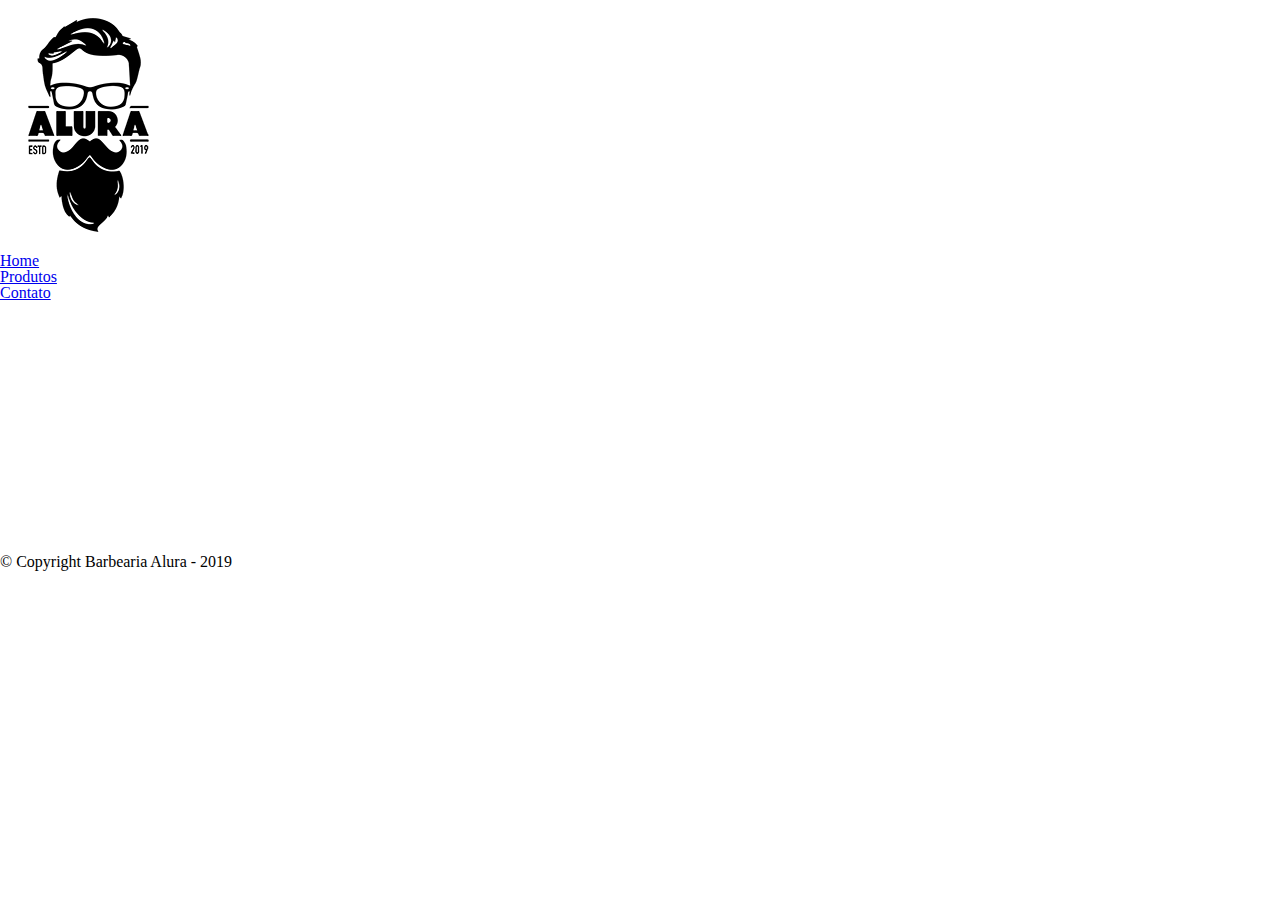
==== contato.html @ 3773e2d8 "Finalizando pagina de produtos" ====
<!DOCTYPE html>
<html lang="pt-br">
    <head>
        <meta charset="UTF-8">
        <title>Contato - Barbearia Alura</title>

        <link rel="stylesheet" href="reset.css">
        <link rel="stylesheet" href="produtos.css">
    </head>
    <body>
        <header>
            <div class="caixa">
                <h1><img src="logo.png"></h1>

                <nav>
                    <ul>
                        <li><a href="index.html">Home</a></li>
                        <li><a href="produtos.html">Produtos</a></li>
                        <li><a href="contato.html">Contato</a></li>
                    </ul>
                </nav> 
            </div> 
        </header>

        <main></main>

        <footer>
            <img src="logo-branco.png">
            <p class="copyright">&copy; Copyright Barbearia Alura - 2019</p>
        </footer>
    </body>
</html>
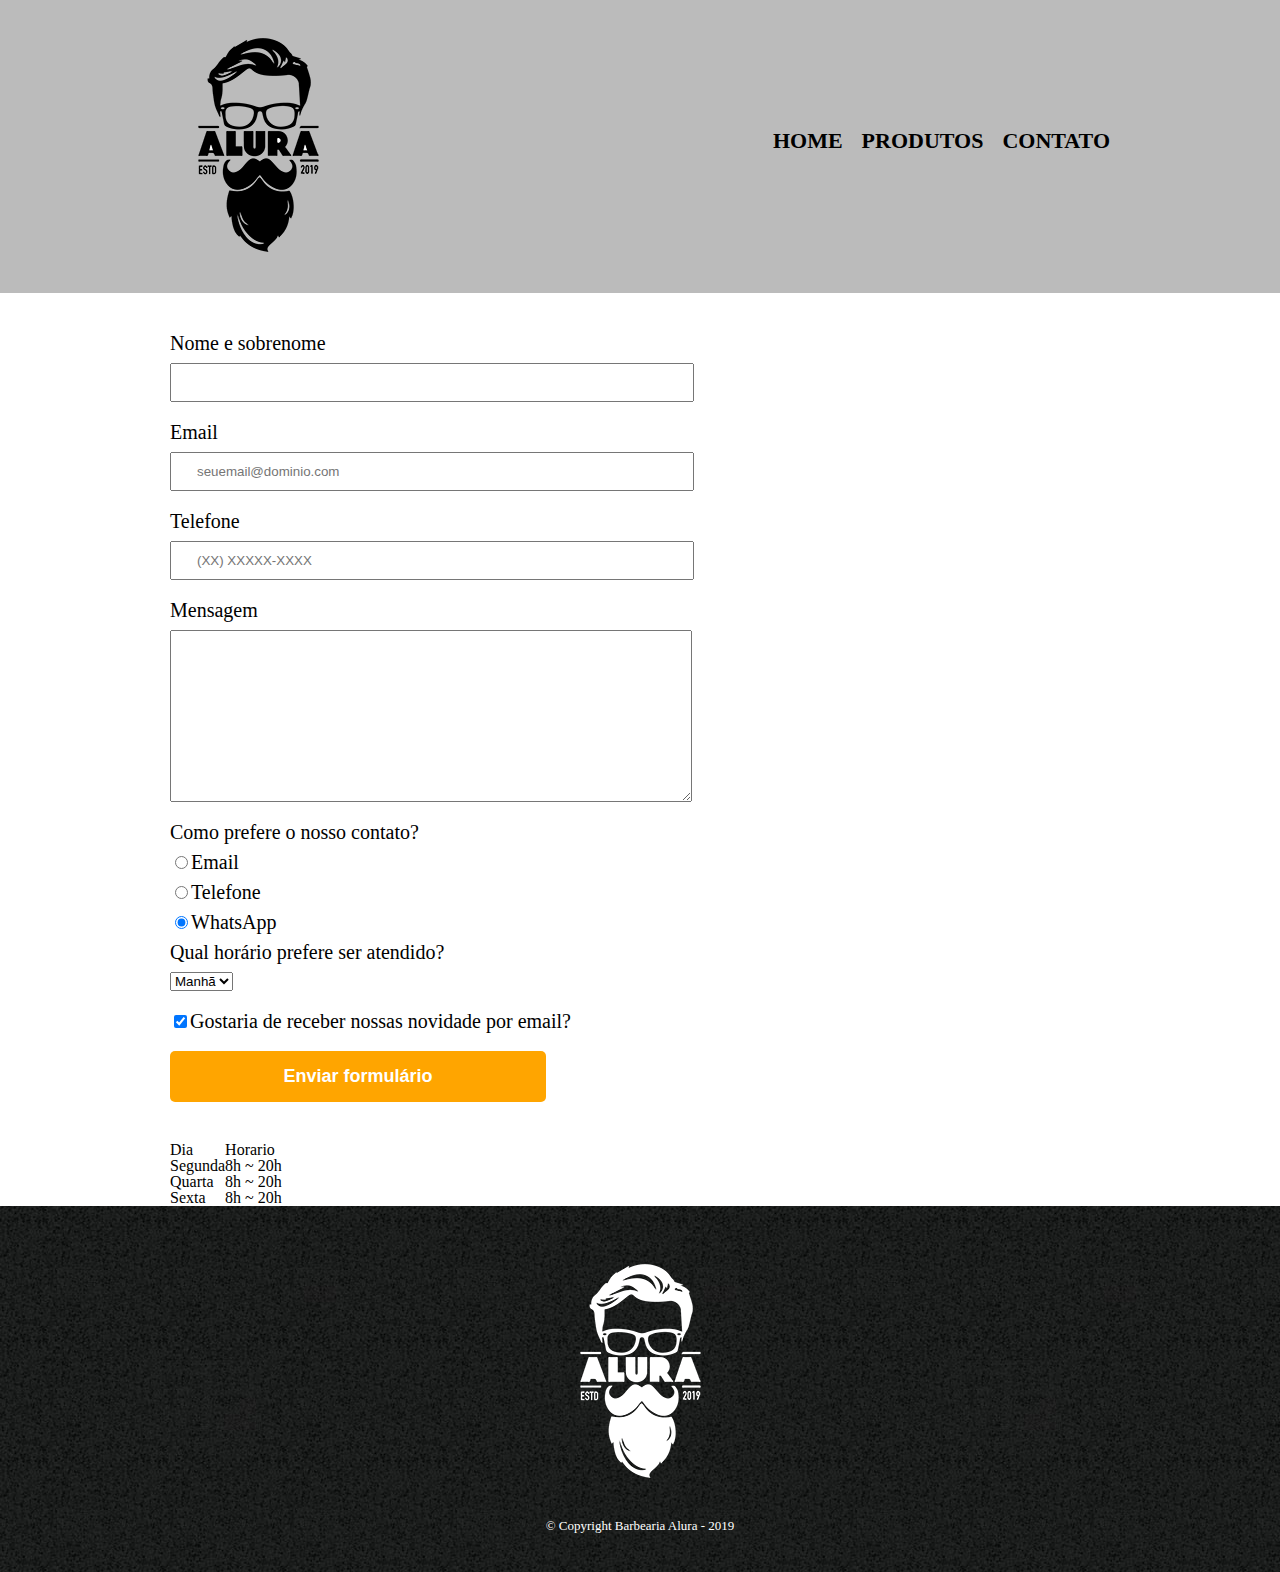
==== commit 7f91382f: "Adicionando tabela de horarios" ====
--- a/contato.html
+++ b/contato.html
@@ -5,12 +5,13 @@
         <title>Contato - Barbearia Alura</title>
 
         <link rel="stylesheet" href="reset.css">
-        <link rel="stylesheet" href="produtos.css">
+        <link rel="stylesheet" href="style.css">
     </head>
+
     <body>
         <header>
             <div class="caixa">
-                <h1><img src="logo.png"></h1>
+                <h1><img src="logo.png" alt="Logo da Barbearia Alura"></h1>
 
                 <nav>
                     <ul>
@@ -22,10 +23,66 @@
             </div> 
         </header>
 
-        <main></main>
+        <main>
+            <form>
+                <label for="nomesobrenome">Nome e sobrenome</label>
+                <input type="text" id="nomesobrenome" class="input-padrao" required>
+
+                <label for="email">Email</label>
+                <input type="email" id="email" class="input-padrao" required placeholder="seuemail@dominio.com">
+
+                <label for="telefone">Telefone</label>
+                <input type="tel" id="telefone" class="input-padrao" required placeholder="(XX) XXXXX-XXXX">
+
+                <label for="mensagem">Mensagem</label>
+                <textarea cols="70" rows="10" id="mensagem" class="input-padrao" required></textarea>
+
+                <fieldset>
+                    <legend>Como prefere o nosso contato?</legend>
+                    <label for="radio-email"><input type="radio" name="contato" value="email" id="radio-email">Email</label>
+                    
+                    <label for="radio-telefone"><input type="radio" name="contato" value="telefone" id="radio-telefone">Telefone</label>
+                    
+                    <label for="radio-whatsapp"><input type="radio" name="contato" value="whatsapp" id="radio-whatsapp" checked>WhatsApp</label>
+                    
+                </fieldset>
+                <fieldset>
+                    <legend>Qual horário prefere ser atendido?</legend>
+                    <select>
+                        <option>Manhã</option>
+                        <option>Tarde</option>
+                        <option>Noite</option>
+                    </select>
+                </fieldset>
+
+                <label class="checkbox"><input type="checkbox" checked>Gostaria de receber nossas novidade por email?</label>
+
+                <input type="submit" value="Enviar formulário" class="enviar">
+            </form>
+
+            <table>
+                <tr>
+                    <td>Dia</td>
+                    <td>Horario</td>
+                </tr>
+                <tr>
+                    <td>Segunda</td>
+                    <td>8h ~ 20h</td>
+                </tr>
+                <tr>
+                    <td>Quarta</td>
+                    <td>8h ~ 20h</td>
+                </tr>
+                <tr>
+                    <td>Sexta</td>
+                    <td>8h ~ 20h</td>
+                </tr>
+            </table>
+
+        </main>
 
         <footer>
-            <img src="logo-branco.png">
+            <img src="logo-branco.png" alt="Logo da Barbearia Alura">
             <p class="copyright">&copy; Copyright Barbearia Alura - 2019</p>
         </footer>
     </body>
--- a/style.css
+++ b/style.css
@@ -0,0 +1,135 @@
+header {
+    background: #BBBBBB;
+    padding: 20px 0;
+}
+
+.caixa {
+    position: relative;
+    width: 940px;
+    margin: 0 auto;
+}
+
+nav {
+    position: absolute;
+    top: 110px;
+    right: 0;
+}
+
+nav li {
+    display: inline;
+    margin: 0 0 0 15px;
+}
+
+nav a {
+    text-transform: uppercase;
+    color: #000000;
+    font-weight: bold;
+    font-size: 22px;
+    text-decoration: none;
+}
+
+nav a:hover {
+    color: #c78c19;
+    text-decoration: underline;
+}
+
+.produtos {
+    width: 940px;
+    margin: 0 auto;
+    padding: 50px 0;
+}
+
+.produtos li {
+    display: inline-block;
+    text-align: center;
+    width: 30%;
+    vertical-align: top;
+    margin: 0 1.5%;
+    padding: 30px 20px;
+    box-sizing: border-box;
+    border: 2px solid #000000;
+    border-radius: 10px;
+}
+
+.produtos li:hover {
+    border-color:#c78c19;
+}
+
+.produtos li:active {
+    border-color: #088C19;
+}
+
+.produtos li:hover h2 {
+    font-size: 34px;
+}
+
+.produtos h2 {
+    font-size: 30px;
+    font-weight: bold;
+}
+
+.produto-descricao {
+    font-size: 18px;
+}
+
+.produto-preco {
+    font-size: 22px;
+    font-weight: bold;
+    margin-top: 10px;
+}
+
+footer {
+    text-align: center;
+    background: url("bg.jpg");
+    padding: 40px 0;
+}
+
+.copyright {
+    color: #FFFFFF;
+    font-size: 13px;
+    margin-top: 20px;
+}
+
+main {
+    width: 940px; 
+    margin: 0 auto;
+}
+
+form {
+    margin: 40px 0;
+}
+
+form label, form legend {
+    display: block;
+    font-size: 20px;
+    margin: 0 0 10px;
+}
+
+.input-padrao {
+    display: block;
+    margin: 0 0 20px;
+    padding: 10px 25px;
+    width: 50%;
+}
+
+.checkbox {
+    margin: 20px 0;
+}
+
+.enviar{
+    width: 40%;
+    padding: 15px 0;
+    background: orange;
+    color: white;
+    font-weight: bold;
+    font-size: 18px;
+    border: none;
+    border-radius: 5px;
+    transition: 1s all;
+    cursor: pointer;
+}
+
+.enviar:hover {
+    background: darkorange;
+    transform: scale(1.2);
+}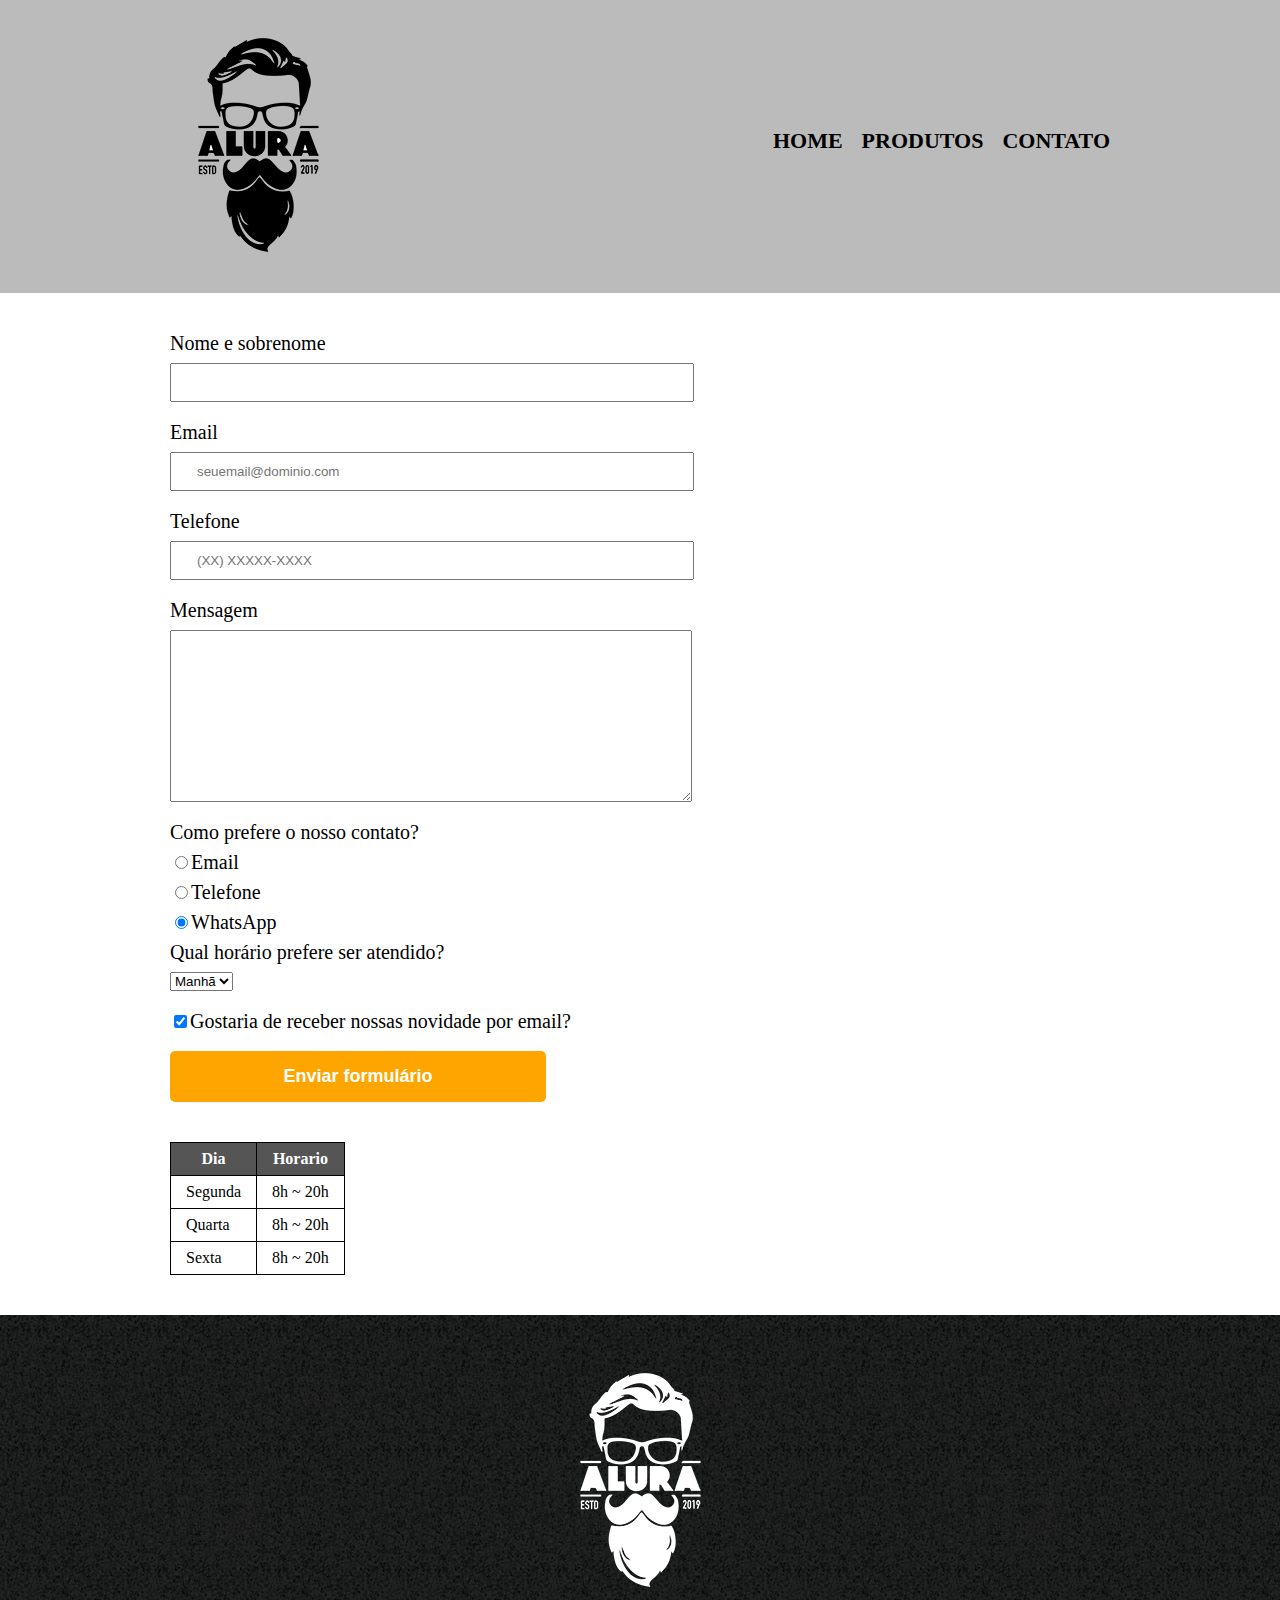
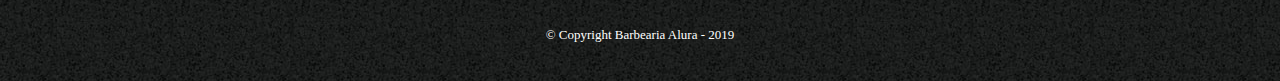
==== commit 631cce8b: "Finalizando pagina de Contato" ====
--- a/contato.html
+++ b/contato.html
@@ -61,22 +61,26 @@
             </form>
 
             <table>
-                <tr>
-                    <td>Dia</td>
-                    <td>Horario</td>
-                </tr>
-                <tr>
-                    <td>Segunda</td>
-                    <td>8h ~ 20h</td>
-                </tr>
-                <tr>
-                    <td>Quarta</td>
-                    <td>8h ~ 20h</td>
-                </tr>
-                <tr>
-                    <td>Sexta</td>
-                    <td>8h ~ 20h</td>
-                </tr>
+                <thead>
+                    <tr>
+                        <th>Dia</th>
+                        <th>Horario</th>
+                    </tr>
+                </thead>
+                <tbody>
+                    <tr>
+                        <td>Segunda</td>
+                        <td>8h ~ 20h</td>
+                    </tr>
+                    <tr>
+                        <td>Quarta</td>
+                        <td>8h ~ 20h</td>
+                    </tr>
+                    <tr>
+                        <td>Sexta</td>
+                        <td>8h ~ 20h</td>
+                    </tr>
+                </tbody>
             </table>
 
         </main>
--- a/style.css
+++ b/style.css
@@ -132,4 +132,19 @@
 .enviar:hover {
     background: darkorange;
     transform: scale(1.2);
+}
+
+table {
+    margin: 20px 0 40px;
+}
+
+thead {
+    background: #555555;
+    color: white;
+    font-weight: bold;
+}
+
+td, th {
+    border: 1px solid #000000;
+    padding: 8px 15px;
 }